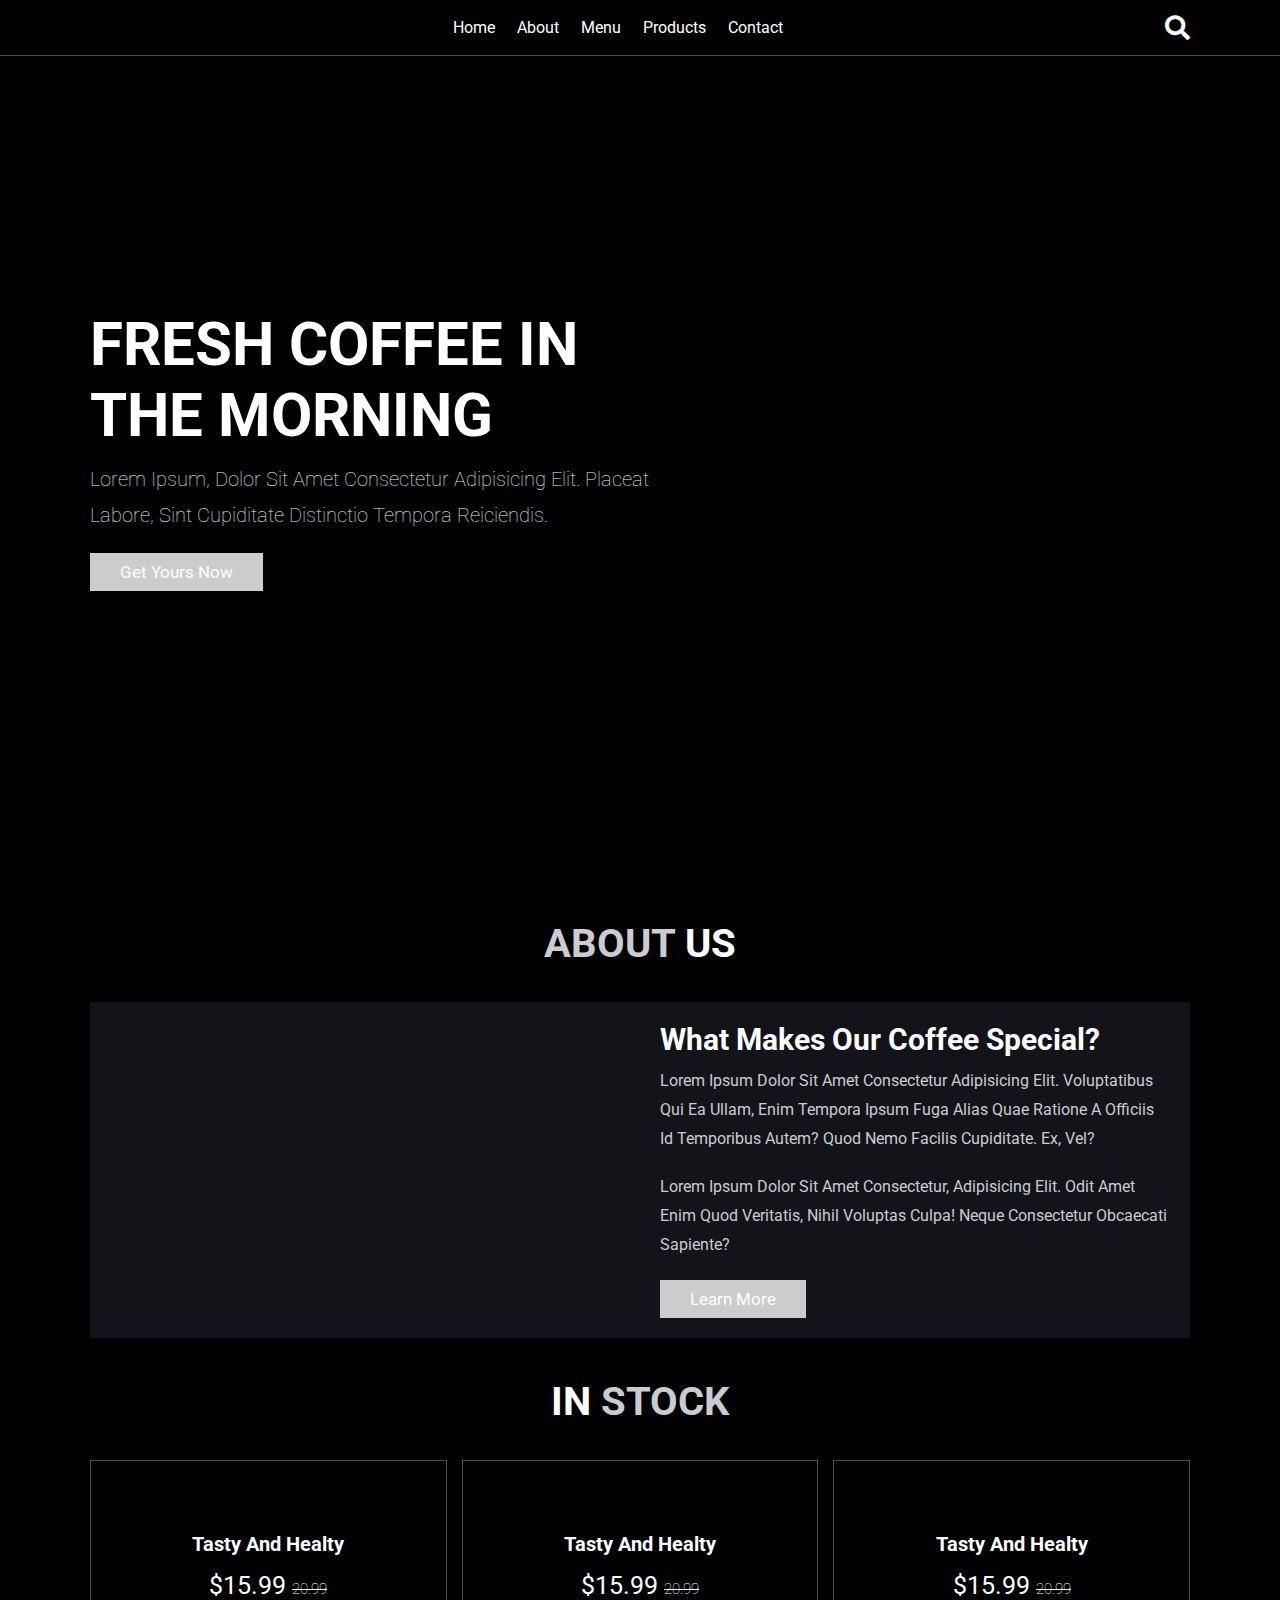
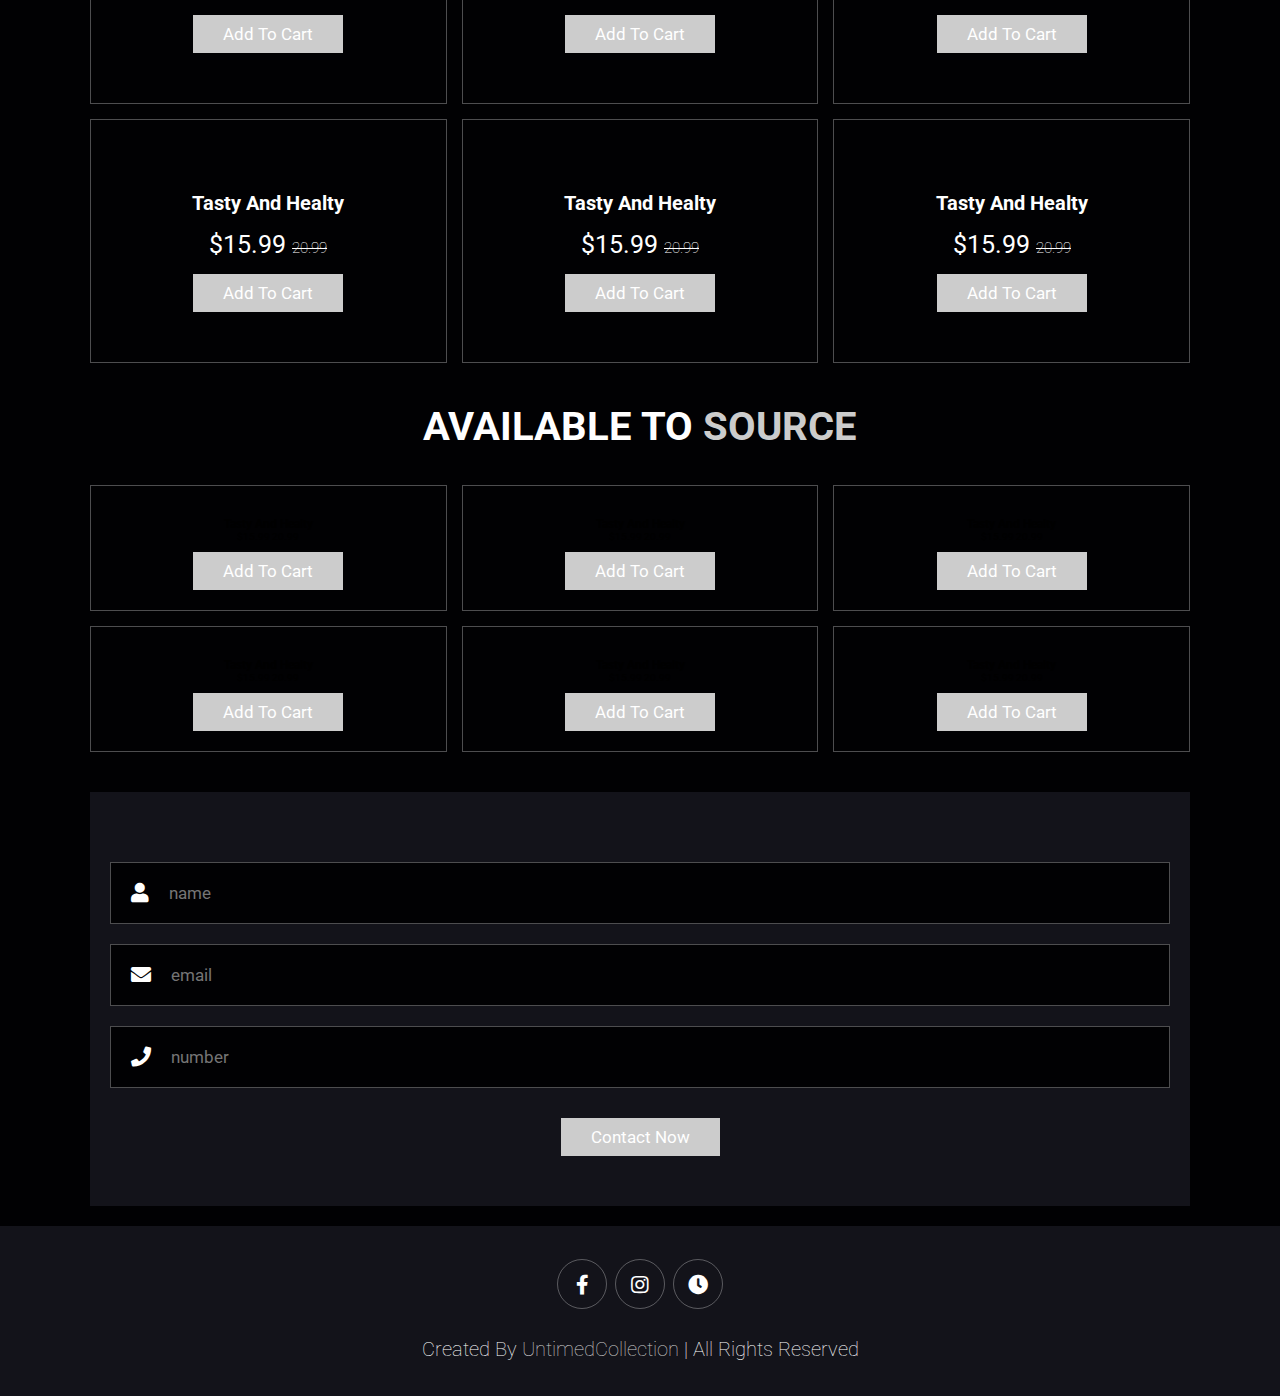
==== index.html @ 10bdd529 "Add files via upload" ====
<!DOCTYPE html>
<html lang="en">
<head>
    <meta charset="UTF-8">
    <meta http-equiv="X-UA-Compatible" content="IE=edge">
    <meta name="viewport" content="width=device-width, initial-scale=1.0">
    <title>complete responsive coffee shop website design</title>

    <!-- font awesome cdn link  -->
    <link rel="stylesheet" href="https://cdnjs.cloudflare.com/ajax/libs/font-awesome/5.15.4/css/all.min.css">

    <!-- custom css file link  -->
    <link rel="stylesheet" href="style.css">

</head>
<body>
    
<!-- header section starts  -->

<header class="header">

    <a href="#" class="logo">
        <img src="images/logo.png" alt="">
    </a>

    <nav class="navbar">
        <a href="#home">home</a>
        <a href="#about">about</a>
        <a href="#menu">menu</a>
        <a href="#products">products</a>
        <a href="#contact">contact</a>
    </nav>

    <div class="icons">
        <div class="fas fa-bars" id="menu-btn"></div>
        <div class="fas fa-search" id="search-btn"></div>
    </div>

    <div class="search-form">
        <input type="search" id="search-box" placeholder="search here...">
        <label for="search-box" class="fas fa-search"></label>
    </div>


</header>

<!-- header section ends -->

<!-- home section starts  -->

<section class="home" id="home">

    <div class="content">
        <h3>fresh coffee in the morning</h3>
        <p>Lorem ipsum, dolor sit amet consectetur adipisicing elit. Placeat labore, sint cupiditate distinctio tempora reiciendis.</p>
        <a href="#" class="btn">get yours now</a>
    </div>

</section>

<!-- home section ends -->

<!-- about section starts  -->

<section class="about" id="about">

    <h1 class="heading"> <span>about</span> us </h1>

    <div class="row">

        <div class="image">
            <img src="images/about-img.jpeg" alt="">
        </div>

        <div class="content">
            <h3>what makes our coffee special?</h3>
            <p>Lorem ipsum dolor sit amet consectetur adipisicing elit. Voluptatibus qui ea ullam, enim tempora ipsum fuga alias quae ratione a officiis id temporibus autem? Quod nemo facilis cupiditate. Ex, vel?</p>
            <p>Lorem ipsum dolor sit amet consectetur, adipisicing elit. Odit amet enim quod veritatis, nihil voluptas culpa! Neque consectetur obcaecati sapiente?</p>
            <a href="#" class="btn">learn more</a>
        </div>

    </div>

</section>

<!-- about section ends -->

<!-- menu section starts  -->

<section class="menu" id="menu">

    <h1 class="heading"> In <span>stock</span> </h1>

    <div class="box-container">

        <div class="box">
            <img src="images/menu-1.png" alt="">
            <h3>tasty and healty</h3>
            <div class="price">$15.99 <span>20.99</span></div>
            <a href="#" class="btn">add to cart</a>
        </div>

        <div class="box">
            <img src="images/menu-2.png" alt="">
            <h3>tasty and healty</h3>
            <div class="price">$15.99 <span>20.99</span></div>
            <a href="#" class="btn">add to cart</a>
        </div>

        <div class="box">
            <img src="images/menu-3.png" alt="">
            <h3>tasty and healty</h3>
            <div class="price">$15.99 <span>20.99</span></div>
            <a href="#" class="btn">add to cart</a>
        </div>

        <div class="box">
            <img src="images/menu-4.png" alt="">
            <h3>tasty and healty</h3>
            <div class="price">$15.99 <span>20.99</span></div>
            <a href="#" class="btn">add to cart</a>
        </div>

        <div class="box">
            <img src="images/menu-5.png" alt="">
            <h3>tasty and healty</h3>
            <div class="price">$15.99 <span>20.99</span></div>
            <a href="#" class="btn">add to cart</a>
        </div>

        <div class="box">
            <img src="images/menu-6.png" alt="">
            <h3>tasty and healty</h3>
            <div class="price">$15.99 <span>20.99</span></div>
            <a href="#" class="btn">add to cart</a>
        </div>

    </div>

</section>

<!-- menu section ends -->

<section class="products" id="products">

    <h1 class="heading"> Available to <span>source</span> </h1>

    
    <div class="box-container">

        <div class="box">
            <img src="images/menu-1.png" alt="">
            <h3>tasty and healty</h3>
            <div class="price">$15.99 <span>20.99</span></div>
            <a href="#" class="btn">add to cart</a>
        </div>

        <div class="box">
            <img src="images/menu-2.png" alt="">
            <h3>tasty and healty</h3>
            <div class="price">$15.99 <span>20.99</span></div>
            <a href="#" class="btn">add to cart</a>
        </div>

        <div class="box">
            <img src="images/menu-3.png" alt="">
            <h3>tasty and healty</h3>
            <div class="price">$15.99 <span>20.99</span></div>
            <a href="#" class="btn">add to cart</a>
        </div>

        <div class="box">
            <img src="images/menu-4.png" alt="">
            <h3>tasty and healty</h3>
            <div class="price">$15.99 <span>20.99</span></div>
            <a href="#" class="btn">add to cart</a>
        </div>

        <div class="box">
            <img src="images/menu-5.png" alt="">
            <h3>tasty and healty</h3>
            <div class="price">$15.99 <span>20.99</span></div>
            <a href="#" class="btn">add to cart</a>
        </div>

        <div class="box">
            <img src="images/menu-6.png" alt="">
            <h3>tasty and healty</h3>
            <div class="price">$15.99 <span>20.99</span></div>
            <a href="#" class="btn">add to cart</a>
        </div>

    </div>

</section>

<!-- review section starts  -->


<!-- contact section starts  -->

<section class="contact" id="contact">

    <div class="row">


        <form action="">
            <h3></h3>
            <div class="inputBox">
                <span class="fas fa-user"></span>
                <input type="text" placeholder="name">
            </div>
            <div class="inputBox">
                <span class="fas fa-envelope"></span>
                <input type="email" placeholder="email">
            </div>
            <div class="inputBox">
                <span class="fas fa-phone"></span>
                <input type="number" placeholder="number">
            </div>
            <input type="submit" value="contact now" class="btn">
        </form>

    </div>

</section>

<!-- contact section ends -->


<!-- footer section starts  -->

<section class="footer">

    <div class="share">

        <a title="Facebook"href="https://www.facebook.com/untimed.collection" target="_blank" class="fab fa-facebook-f"></a>
        <a title="Instagram"href="https://www.instagram.com/untimed.collection/?hl=en"target="_blank" class="fab fa-instagram"></a>
        <a title="Chrono24"href="https://www.chrono24.ca/search/index.htm?customerId=29288&dosearch=true#gref" target="_blank" class="fas fa-clock"></a>

        

    </div>

    <div class="credit">created by <span>UntimedCollection</span> | all rights reserved</div>

</section>

<!-- footer section ends -->


<!-- custom js file link  -->
<script src="js/script.js"></script>

</body>
</html>
---- style.css ----
@import url('https://fonts.googleapis.com/css2?family=Roboto:wght@100;300;400;500;700&display=swap');

:root{
    --main-color:#ccc;
    --black:#13131a;
    --bg:#010103;
    --border:.1rem solid rgba(255,255,255,.3);
}

*{
    font-family: 'Roboto', sans-serif;
    margin:0; padding:0;
    box-sizing: border-box;
    outline: none; border:none;
    text-decoration: none;
    text-transform: capitalize;
    transition: .2s linear;
}

html{
    font-size: 62.5%;
    overflow-x: hidden;
    scroll-padding-top: 9rem;
    scroll-behavior: smooth;
}

html::-webkit-scrollbar{
    width: .8rem;
}

html::-webkit-scrollbar-track{
    background: transparent;
}

html::-webkit-scrollbar-thumb{
    background: #fff;
    border-radius: 5rem;
}

body{
    background: var(--bg);
}

section{
    padding:2rem 7%;
}

.heading{
    text-align: center;
    color:#fff;
    text-transform: uppercase;
    padding-bottom: 3.5rem;
    font-size: 4rem;
}

.heading span{
    color:var(--main-color);
    text-transform: uppercase;
}

.btn{
    margin-top: 1rem;
    display: inline-block;
    padding:.9rem 3rem;
    font-size: 1.7rem;
    color:#fff;
    background: var(--main-color);
    cursor: pointer;
}

.btn:hover{
    letter-spacing: .2rem;
}

.header{
    background: var(--bg);
    display: flex;
    align-items: center;
    justify-content: space-between;
    padding:1.5rem 7%;
    border-bottom: var(--border);
    position: fixed;
    top:0; left: 0; right: 0;
    z-index: 1000;
}

.header .logo img{
    height: 6rem;
}

.header .navbar a{
    margin:0 1rem;
    font-size: 1.6rem;
    color:#fff;
}

.header .navbar a:hover{
    color:var(--main-color);
    border-bottom: .1rem solid var(--main-color);
    padding-bottom: .5rem;
}

.header .icons div{
    color:#fff;
    cursor: pointer;
    font-size: 2.5rem;
    margin-left: 2rem;
}

.header .icons div:hover{
    color:var(--main-color);
}

#menu-btn{
    display: none;
}

.header .search-form{
    position: absolute;
    top:115%; right: 7%;
    background: #fff;
    width: 50rem;
    height: 5rem;
    display: flex;
    align-items: center;
    transform: scaleY(0);
    transform-origin: top;
}

.header .search-form.active{
    transform: scaleY(1);
}

.header .search-form input{
    height: 100%;
    width: 100%;
    font-size: 1.6rem;
    color:var(--black);
    padding:1rem;
    text-transform: none;
}

.header .search-form label{
    cursor: pointer;
    font-size: 2.2rem;
    margin-right: 1.5rem;
    color:var(--black);
}

.header .search-form label:hover{
    color:var(--main-color);
}

.header .cart-items-container{
    position: absolute;
    top:100%; right: -100%;
    height: calc(100vh - 9.5rem);
    width: 35rem;
    background: #fff;
    padding:0 1.5rem;
}

.header .cart-items-container.active{
    right: 0;
}

.header .cart-items-container .cart-item{
    position: relative;
    margin:2rem 0;
    display: flex;
    align-items: center;
    gap:1.5rem;
}

.header .cart-items-container .cart-item .fa-times{
    position: absolute;
    top:1rem; right: 1rem;
    font-size: 2rem;
    cursor: pointer;
    color: var(--black);
}

.header .cart-items-container .cart-item .fa-times:hover{
    color:var(--main-color);
}

.header .cart-items-container .cart-item img{
    height: 7rem;
}

.header .cart-items-container .cart-item .content h3{
    font-size: 2rem;
    color:var(--black);
    padding-bottom: .5rem;
}

.header .cart-items-container .cart-item .content .price{
    font-size: 1.5rem;
    color:var(--main-color);
}

.header .cart-items-container .btn{
    width: 100%;
    text-align: center;
}

.home{
    min-height: 100vh;
    display: flex;
    align-items: center;
    background:url(../images/home-img.jpeg) no-repeat;
    background-size: cover;
    background-position: center;
}

.home .content{
    max-width: 60rem;
}

.home .content h3{
    font-size: 6rem;
    text-transform: uppercase;
    color:#fff;
}

.home .content p{
    font-size: 2rem;
    font-weight: lighter;
    line-height: 1.8;
    padding:1rem 0;
    color:#eee;
}

.about .row{
    display: flex;
    align-items: center;
    background:var(--black);
    flex-wrap: wrap;
}

.about .row .image{
    flex:1 1 45rem;
}

.about .row .image img{
    width: 100%;
}
.about .row .content{
    flex:1 1 45rem;
    padding:2rem;
}

.about .row .content h3{
    font-size: 3rem;
    color:#fff;
}

.about .row .content p{
    font-size: 1.6rem;
    color:#ccc;
    padding:1rem 0;
    line-height: 1.8;
}

.menu .box-container{
    display: grid;
    grid-template-columns: repeat(auto-fit, minmax(30rem, 1fr));
    gap:1.5rem;
}

.menu .box-container .box{
    padding:5rem;
    text-align: center;
    border:var(--border);    
}

.menu .box-container .box img{
    height: 10rem;
}

.menu .box-container .box h3{
    color: #fff;
    font-size: 2rem;
    padding:1rem 0;
}

.menu .box-container .box .price{
    color: #fff;
    font-size: 2.5rem;
    padding:.5rem 0;
}

.menu .box-container .box .price span{
    font-size: 1.5rem;
    text-decoration: line-through;
    font-weight: lighter;
}

.menu .box-container .box:hover{
    background:#fff;
}

.menu .box-container .box:hover > *{
    color:var(--black);
}

.products .box-container{
    display: grid;
    grid-template-columns: repeat(auto-fit, minmax(30rem, 1fr));
    gap:1.5rem;
}

.products .box-container .box{
    text-align: center;
    border:var(--border);
    padding: 2rem;
}

.products .box-container .box .icons a{
    height: 5rem;
    width: 5rem;
    line-height: 5rem;
    font-size: 2rem;
    border:var(--border);
    color:#fff;
    margin:.3rem;
}

.products .box-container .box .icons a:hover{
    background:var(--main-color);
}

.products .box-container .box .image{
    padding: 2.5rem 0;
}

.products .box-container .box .image img{
    height: 25rem;
}

.products .box-container .box .content h3{
    color:#fff;
    font-size: 2.5rem;
}

.products .box-container .box .content .stars{
    padding: 1.5rem;
}

.products .box-container .box .content .stars i{
    font-size: 1.7rem;
    color: var(--main-color);
}

.products .box-container .box .content .price{
    color:#fff;
    font-size: 2.5rem;
}

.products .box-container .box .content .price span{
    text-decoration: line-through;
    font-weight: lighter;
    font-size: 1.5rem;
}

.review .box-container{
    display: grid;
    grid-template-columns: repeat(auto-fit, minmax(30rem, 1fr));
    gap:1.5rem;
}

.review .box-container .box{
    border:var(--border);
    text-align: center;
    padding:3rem 2rem;
}

.review .box-container .box p{
    font-size: 1.5rem;
    line-height: 1.8;
    color:#ccc;
    padding:2rem 0;
}

.review .box-container .box .user{
    height: 7rem;
    width: 7rem;
    border-radius: 50%;
    object-fit: cover;
}

.review .box-container .box h3{
    padding:1rem 0;
    font-size: 2rem;
    color:#fff;
}

.review .box-container .box .stars i{
    font-size: 1.5rem;
    color:var(--main-color);
}

.contact .row{
    display: flex;
    background:var(--black);
    flex-wrap: wrap;
    gap:1rem;
}

.contact .row .map{
    flex:1 1 45rem;
    width: 100%;
    object-fit: cover;
}

.contact .row form{
    flex:1 1 45rem;
    padding:5rem 2rem;
    text-align: center;
}

.contact .row form h3{
    text-transform: uppercase;
    font-size: 3.5rem;
    color:#fff;
}

.contact .row form .inputBox{
    display: flex;
    align-items: center;
    margin-top: 2rem;
    margin-bottom: 2rem;
    background:var(--bg);
    border:var(--border);
}

.contact .row form .inputBox span{
    color:#fff;
    font-size: 2rem;
    padding-left: 2rem;
}

.contact .row form .inputBox input{
    width: 100%;
    padding:2rem;
    font-size: 1.7rem;
    color:#fff;
    text-transform: none;
    background:none;
}

.blogs .box-container{
    display: grid;
    grid-template-columns: repeat(auto-fit, minmax(30rem, 1fr));
    gap:1.5rem;
}

.blogs .box-container .box{
    border:var(--border);    
}

.blogs .box-container .box .image{
    height: 25rem;
    overflow:hidden;
    width: 100%;
}

.blogs .box-container .box .image img{
    height: 100%;
    object-fit: cover;
    width: 100%;
}

.blogs .box-container .box:hover .image img{
    transform: scale(1.2);
}

.blogs .box-container .box .content{
    padding:2rem;
}

.blogs .box-container .box .content .title{
    font-size: 2.5rem;
    line-height: 1.5;
    color:#fff;
}

.blogs .box-container .box .content .title:hover{
    color:var(--main-color);
}

.blogs .box-container .box .content span{
    color:var(--main-color);
    display: block;
    padding-top: 1rem;
    font-size: 2rem;
}

.blogs .box-container .box .content p{
    font-size: 1.6rem;
    line-height: 1.8;
    color:#ccc;
    padding:1rem 0;
}

.footer{
    background:var(--black);
    text-align: center;
}

.footer .share{
    padding:1rem 0;
}

.footer .share a{
    height: 5rem;
    width: 5rem;
    line-height: 5rem;
    font-size: 2rem;
    color:#fff;
    border:var(--border);
    margin:.3rem;
    border-radius: 50%;
}

.footer .share a:hover{
    background-color:#ccc;
}

.footer .links{
    display: flex;
    justify-content: center;
    flex-wrap: wrap;
    padding:2rem 0;
    gap:1rem;
}

.footer .links a{
    padding:.7rem 2rem;
    color:#fff;
    border:var(--border);
    font-size: 2rem;
}

.footer .links a:hover{
    background:var(--main-color);
}

.footer .credit{
    font-size: 2rem;
    color:#fff;
    font-weight: lighter;
    padding:1.5rem;
}

.footer .credit span{
    color:#ccc;
}













/* media queries  */
@media (max-width:991px){

    html{
        font-size: 55%;
    }

    .header{
        padding:1.5rem 2rem;
    }

    section{
        padding:2rem;
    }

}

@media (max-width:768px){

    #menu-btn{
        display: inline-block;
    }

    .header .navbar{
        position: absolute;
        top:100%; right: -100%;
        background: #fff;
        width: 30rem;
        height: calc(100vh - 9.5rem);
    }

    .header .navbar.active{
        right:0;
    }

    .header .navbar a{
        color:var(--black);
        display: block;
        margin:1.5rem;
        padding:.5rem;
        font-size: 2rem;
    }

    .header .search-form{
        width: 90%;
        right: 2rem;
    }

    .home{
        background-position: left;
        justify-content: center;
        text-align: center;
    }

    .home .content h3{
        font-size: 4.5rem;
    }

    .home .content p{
        font-size: 1.5rem;
    }

}

@media (max-width:450px){

    html{
        font-size: 50%;
    }

}
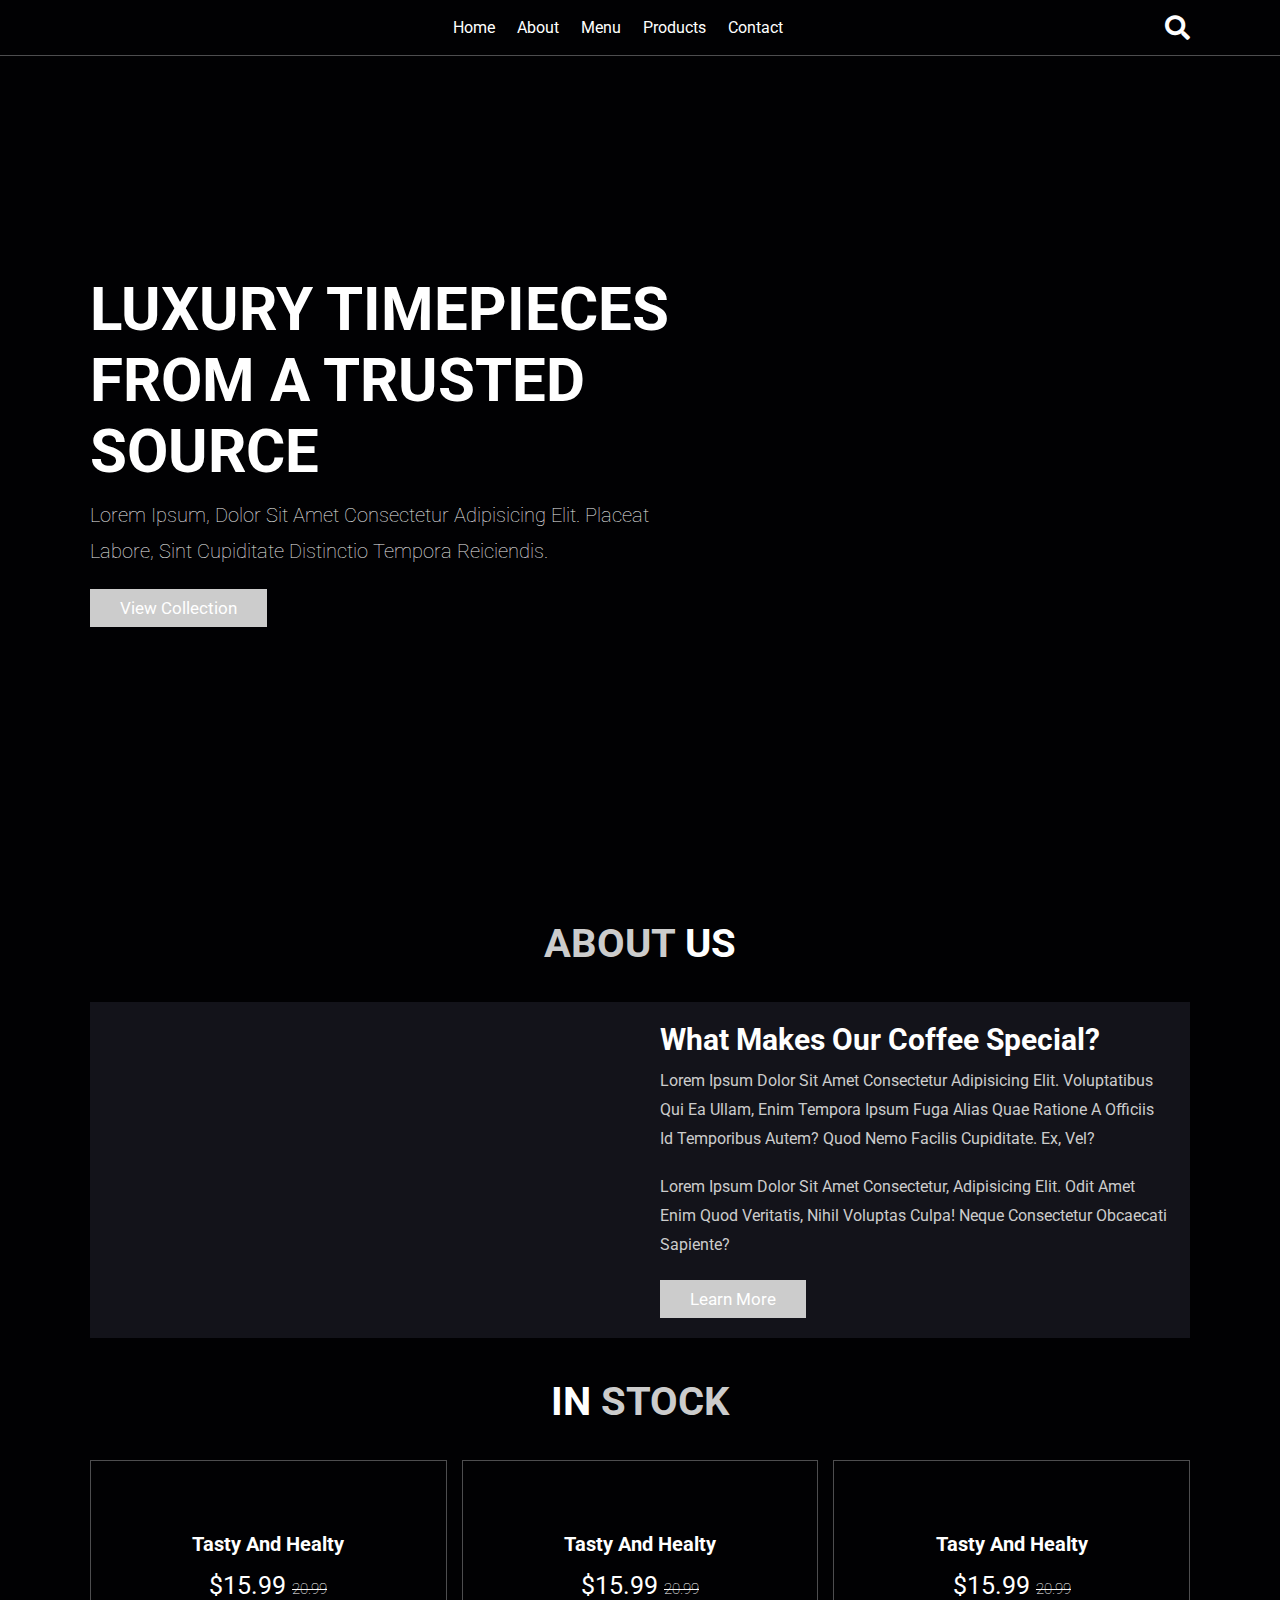
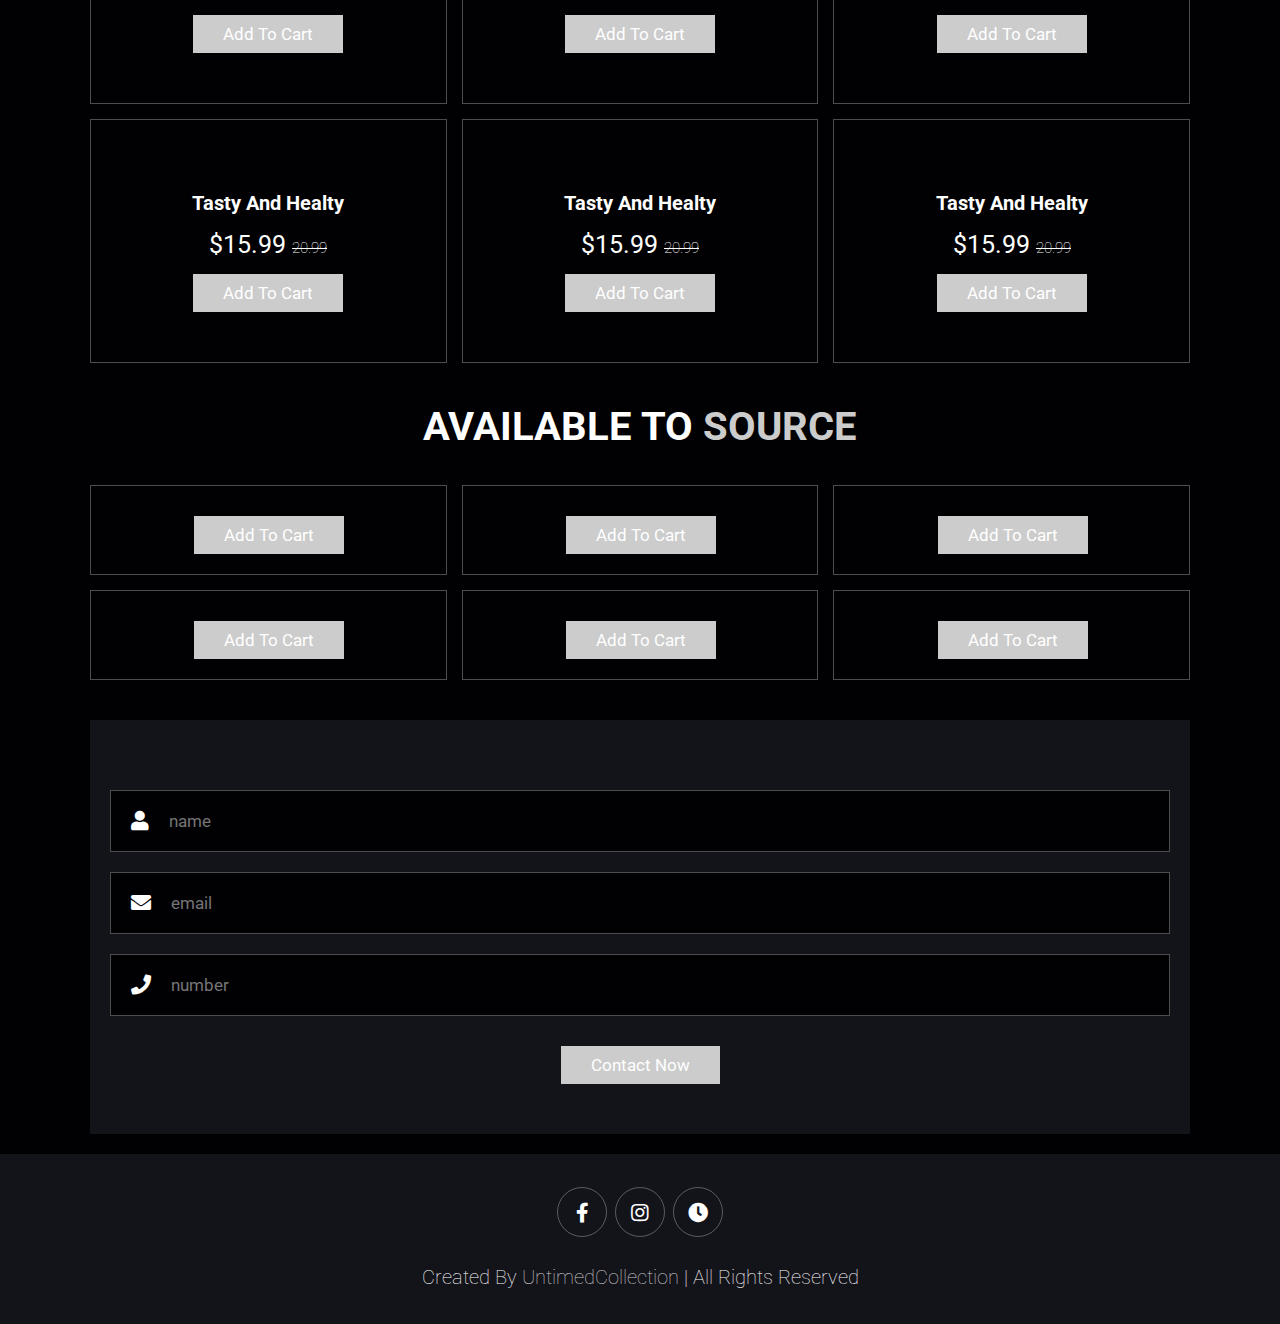
==== commit 5eca7267: "Add files via upload" ====
--- a/index.html
+++ b/index.html
@@ -20,7 +20,7 @@
 <header class="header">
 
     <a href="#" class="logo">
-        <img src="images/logo.png" alt="">
+        <img src="images/toobig5.png" alt="">
     </a>
 
     <nav class="navbar">
@@ -51,9 +51,9 @@
 <section class="home" id="home">
 
     <div class="content">
-        <h3>fresh coffee in the morning</h3>
+        <h3>Luxury timepieces from a trusted source</h3>
         <p>Lorem ipsum, dolor sit amet consectetur adipisicing elit. Placeat labore, sint cupiditate distinctio tempora reiciendis.</p>
-        <a href="#" class="btn">get yours now</a>
+        <a href="#menu" class="btn">View Collection</a>
     </div>
 
 </section>
@@ -150,43 +150,31 @@
 
         <div class="box">
             <img src="images/menu-1.png" alt="">
-            <h3>tasty and healty</h3>
-            <div class="price">$15.99 <span>20.99</span></div>
             <a href="#" class="btn">add to cart</a>
         </div>
 
         <div class="box">
             <img src="images/menu-2.png" alt="">
-            <h3>tasty and healty</h3>
-            <div class="price">$15.99 <span>20.99</span></div>
             <a href="#" class="btn">add to cart</a>
         </div>
 
         <div class="box">
             <img src="images/menu-3.png" alt="">
-            <h3>tasty and healty</h3>
-            <div class="price">$15.99 <span>20.99</span></div>
             <a href="#" class="btn">add to cart</a>
         </div>
 
         <div class="box">
             <img src="images/menu-4.png" alt="">
-            <h3>tasty and healty</h3>
-            <div class="price">$15.99 <span>20.99</span></div>
             <a href="#" class="btn">add to cart</a>
         </div>
 
         <div class="box">
             <img src="images/menu-5.png" alt="">
-            <h3>tasty and healty</h3>
-            <div class="price">$15.99 <span>20.99</span></div>
             <a href="#" class="btn">add to cart</a>
         </div>
 
         <div class="box">
             <img src="images/menu-6.png" alt="">
-            <h3>tasty and healty</h3>
-            <div class="price">$15.99 <span>20.99</span></div>
             <a href="#" class="btn">add to cart</a>
         </div>
 
--- a/style.css
+++ b/style.css
@@ -85,7 +85,7 @@
 }
 
 .header .logo img{
-    height: 6rem;
+    height: 7rem;
 }
 
 .header .navbar a{
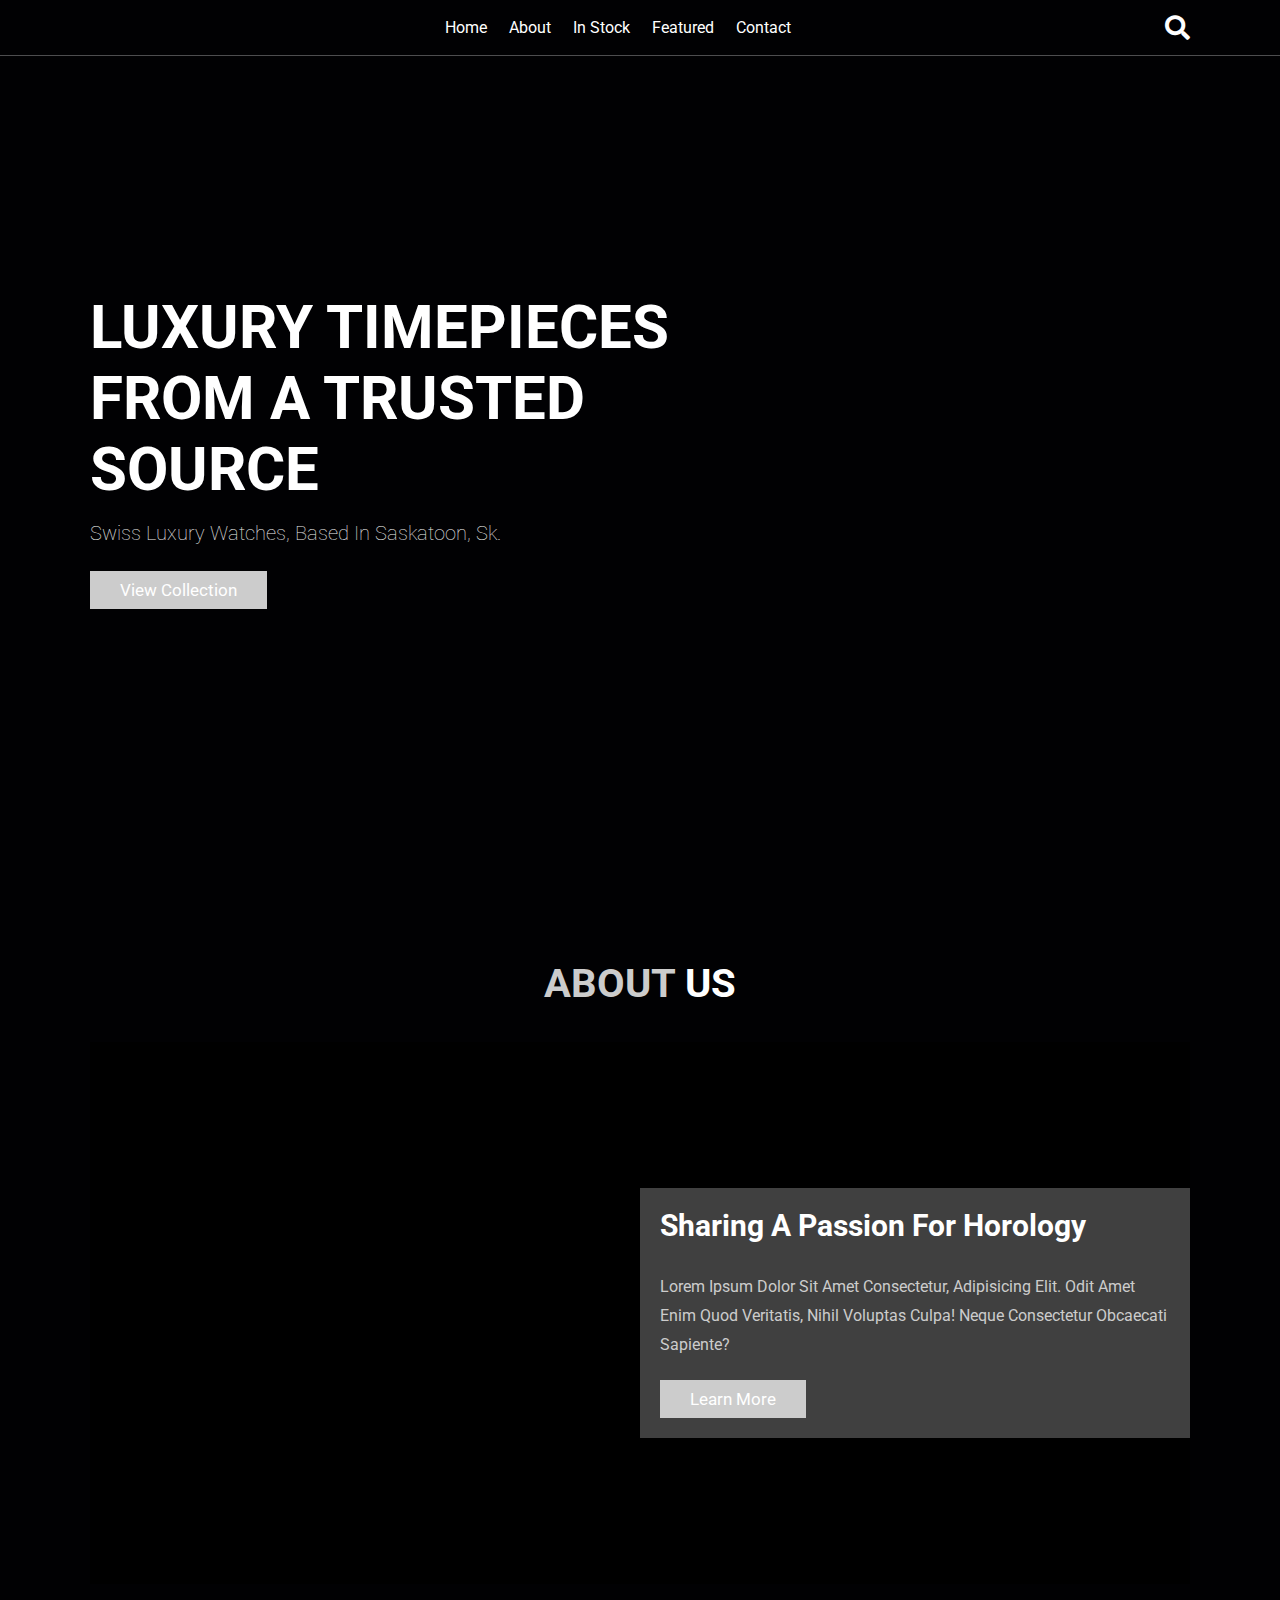
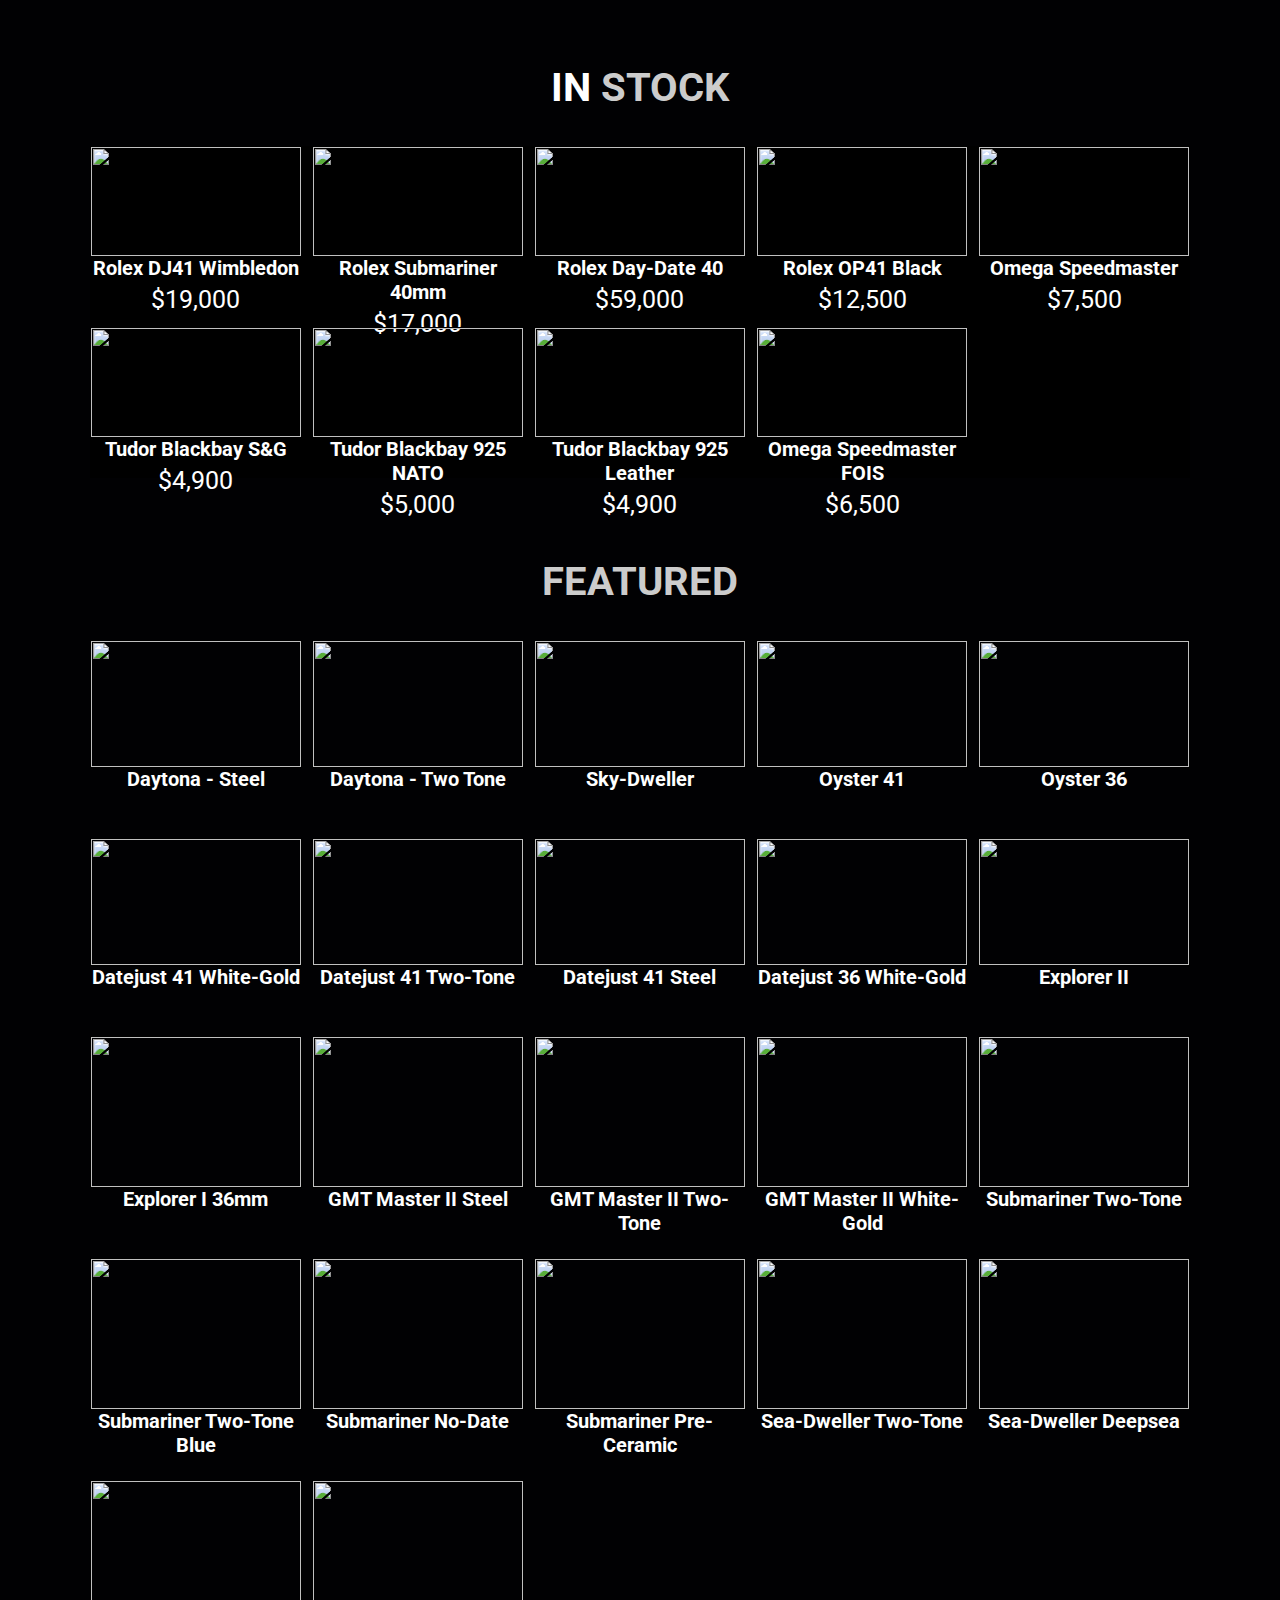
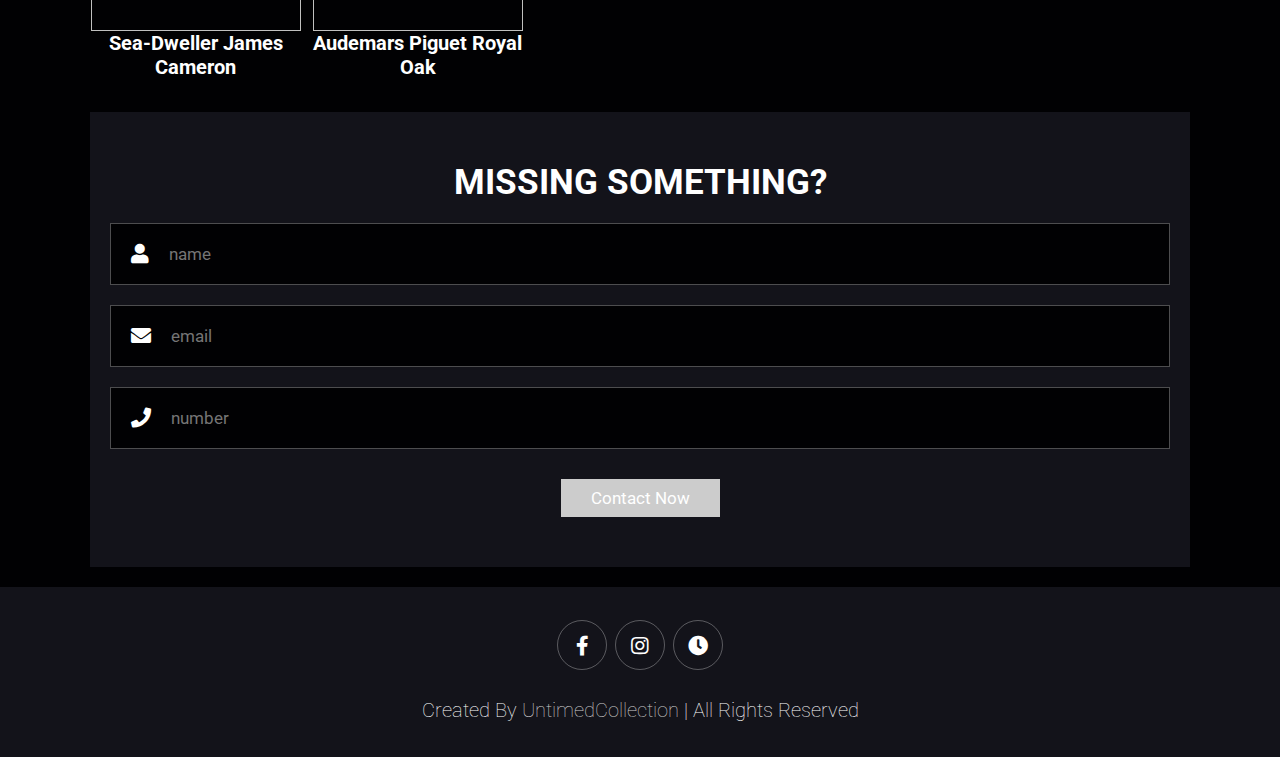
==== commit 0a13a78e: "Add files via upload" ====
--- a/index.html
+++ b/index.html
@@ -4,7 +4,7 @@
     <meta charset="UTF-8">
     <meta http-equiv="X-UA-Compatible" content="IE=edge">
     <meta name="viewport" content="width=device-width, initial-scale=1.0">
-    <title>complete responsive coffee shop website design</title>
+    <title>Website for Untimed Collection</title>
 
     <!-- font awesome cdn link  -->
     <link rel="stylesheet" href="https://cdnjs.cloudflare.com/ajax/libs/font-awesome/5.15.4/css/all.min.css">
@@ -26,8 +26,8 @@
     <nav class="navbar">
         <a href="#home">home</a>
         <a href="#about">about</a>
-        <a href="#menu">menu</a>
-        <a href="#products">products</a>
+        <a href="#menu">in stock</a>
+        <a href="#products">featured</a>
         <a href="#contact">contact</a>
     </nav>
 
@@ -50,9 +50,10 @@
 
 <section class="home" id="home">
 
+
     <div class="content">
         <h3>Luxury timepieces from a trusted source</h3>
-        <p>Lorem ipsum, dolor sit amet consectetur adipisicing elit. Placeat labore, sint cupiditate distinctio tempora reiciendis.</p>
+        <p>Swiss luxury watches, based in saskatoon, sk. </p>
         <a href="#menu" class="btn">View Collection</a>
     </div>
 
@@ -67,14 +68,16 @@
     <h1 class="heading"> <span>about</span> us </h1>
 
     <div class="row">
-
         <div class="image">
-            <img src="images/about-img.jpeg" alt="">
-        </div>
+            <canvas id="hero-lightpass" />
+            
+        </div>
+
+        
 
         <div class="content">
-            <h3>what makes our coffee special?</h3>
-            <p>Lorem ipsum dolor sit amet consectetur adipisicing elit. Voluptatibus qui ea ullam, enim tempora ipsum fuga alias quae ratione a officiis id temporibus autem? Quod nemo facilis cupiditate. Ex, vel?</p>
+            <h3>Sharing a passion for horology</h3>
+            <p> </p>
             <p>Lorem ipsum dolor sit amet consectetur, adipisicing elit. Odit amet enim quod veritatis, nihil voluptas culpa! Neque consectetur obcaecati sapiente?</p>
             <a href="#" class="btn">learn more</a>
         </div>
@@ -94,47 +97,58 @@
     <div class="box-container">
 
         <div class="box">
-            <img src="images/menu-1.png" alt="">
-            <h3>tasty and healty</h3>
-            <div class="price">$15.99 <span>20.99</span></div>
-            <a href="#" class="btn">add to cart</a>
-        </div>
-
-        <div class="box">
-            <img src="images/menu-2.png" alt="">
-            <h3>tasty and healty</h3>
-            <div class="price">$15.99 <span>20.99</span></div>
-            <a href="#" class="btn">add to cart</a>
-        </div>
-
-        <div class="box">
-            <img src="images/menu-3.png" alt="">
-            <h3>tasty and healty</h3>
-            <div class="price">$15.99 <span>20.99</span></div>
-            <a href="#" class="btn">add to cart</a>
-        </div>
-
-        <div class="box">
-            <img src="images/menu-4.png" alt="">
-            <h3>tasty and healty</h3>
-            <div class="price">$15.99 <span>20.99</span></div>
-            <a href="#" class="btn">add to cart</a>
-        </div>
-
-        <div class="box">
-            <img src="images/menu-5.png" alt="">
-            <h3>tasty and healty</h3>
-            <div class="price">$15.99 <span>20.99</span></div>
-            <a href="#" class="btn">add to cart</a>
-        </div>
-
-        <div class="box">
-            <img src="images/menu-6.png" alt="">
-            <h3>tasty and healty</h3>
-            <div class="price">$15.99 <span>20.99</span></div>
-            <a href="#" class="btn">add to cart</a>
-        </div>
-
+            <img src="images/InStockFold/wimbledon41/wimbledon41.webp" alt="">
+            <h3>Rolex DJ41 Wimbledon</h3>
+            <div class="price">$19,000 </div>
+        </div>
+
+        <div class="box">
+            <img src="images/AvToSource/subnodate.jpeg" alt="">
+            <h3>Rolex Submariner 40mm</h3>
+            <div class="price">$17,000 </div>
+        </div>
+
+        <div class="box">
+            <img src="images/InStockFold/daydate40/dd40Top.jpeg" alt="">
+            <h3>Rolex Day-Date 40</h3>
+            <div class="price">$59,000</div>
+        </div>
+
+        <div class="box">
+            <img src="images/InStockFold/OP41top.webp" alt="">
+            <h3>Rolex OP41 Black</h3>
+            <div class="price">$12,500 </div>
+            
+        </div>
+
+        <div class="box">
+            <img src="images/InStockFold/speedy 310/omegaside.jpeg" alt="">
+            <h3>Omega Speedmaster</h3>
+            <div class="price">$7,500 </div>
+        </div>
+
+        <div class="box">
+            <img src="images/InStockFold/Tudor BB TT/TudorTopTT.jpeg" alt="">
+            <h3>Tudor Blackbay S&G</h3>
+            <div class="price">$4,900 </div>
+        </div>
+        <div class="box">
+            <img src="images/InStockFold/tudor925 Nato/tudorFromChrono.webp" alt="">
+            <h3>Tudor Blackbay 925 NATO</h3>
+            <div class="price">$5,000 </div>
+        </div>
+
+        <div class="box">
+            <img src="images/InStockFold/Tudor 925 Leather/topside925.jpeg" alt="">
+            <h3>Tudor Blackbay 925 Leather</h3>
+            <div class="price">$4,900 </div>
+        </div>
+
+        <div class="box">
+            <img src="images/InStockFold/Omega FOIS/FOISClean.jpeg" alt="">
+            <h3>Omega Speedmaster FOIS</h3>
+            <div class="price">$6,500 </div>
+        </div>
     </div>
 
 </section>
@@ -143,46 +157,130 @@
 
 <section class="products" id="products">
 
-    <h1 class="heading"> Available to <span>source</span> </h1>
+    <h1 class="heading"> <span>featured</span> </h1>
 
     
     <div class="box-container">
 
         <div class="box">
-            <img src="images/menu-1.png" alt="">
-            <a href="#" class="btn">add to cart</a>
-        </div>
-
-        <div class="box">
-            <img src="images/menu-2.png" alt="">
-            <a href="#" class="btn">add to cart</a>
-        </div>
-
-        <div class="box">
-            <img src="images/menu-3.png" alt="">
-            <a href="#" class="btn">add to cart</a>
-        </div>
-
-        <div class="box">
-            <img src="images/menu-4.png" alt="">
-            <a href="#" class="btn">add to cart</a>
-        </div>
-
-        <div class="box">
-            <img src="images/menu-5.png" alt="">
-            <a href="#" class="btn">add to cart</a>
-        </div>
-
-        <div class="box">
-            <img src="images/menu-6.png" alt="">
-            <a href="#" class="btn">add to cart</a>
-        </div>
-
-    </div>
-
-</section>
-
-<!-- review section starts  -->
+            <img src="images/AvToSource/daytonaPanda.jpeg" alt="">
+            <h3>Daytona - Steel</h3>
+        </div>
+
+        <div class="box">
+            <img src="images/AvToSource/daytonatwotone.jpeg" alt="">
+            <h3>Daytona - Two Tone</h3>
+
+        </div>
+
+        <div class="box">
+            <img src="images/AvToSource/skychamp2.jpeg" alt="">
+            <h3>Sky-Dweller</h3>
+
+        </div>
+
+        <div class="box">
+            <img src="images/AvToSource/op41silver.jpeg" alt="">
+            <h3>Oyster 41</h3>
+
+        </div>
+
+        <div class="box">
+            <img src="images/AvToSource/OP36tiffany.jpeg" alt="">
+            <h3>Oyster 36</h3>
+
+        </div>
+
+        <div class="box">
+            <img src="images/AvToSource/Datejust41.jpeg" alt="">
+            <h3>Datejust 41 White-Gold</h3>
+        </div>
+
+        <div class="box">
+            <img src="images/AvToSource/Datejust2tone.jpeg" alt="">
+            <h3>Datejust 41 Two-Tone</h3>
+        </div>
+
+        <div class="box">
+            <img src="images/AvToSource/datejust41steel.jpeg" alt="">
+            <h3>Datejust 41 Steel</h3>
+        </div>
+
+        <div class="box">
+            <img src="images/AvToSource/datejust36.jpeg" alt="">
+            <h3>Datejust 36 White-Gold</h3>
+        </div>
+
+        <div class="box">
+            <img src="images/AvToSource/explorer2.jpeg" alt="">
+            <h3>Explorer II</h3>
+        </div>
+
+        <div class="box">
+            <img src="images/AvToSource/explorer1.jpeg" alt="">
+            <h3>Explorer I 36mm</h3>
+        </div>
+
+        <div class="box">
+            <img src="images/AvToSource/batgirl.jpeg" alt="">
+            <h3>GMT Master II Steel</h3>
+        </div>
+
+        <div class="box">
+            <img src="images/AvToSource/gmtRootbeer.jpeg" alt="">
+            <h3>GMT Master II Two-Tone</h3>
+        </div>
+
+        <div class="box">
+            <img src="images/AvToSource/whitegoldgmt.jpeg" alt="">
+            <h3>GMT Master II White-gold</h3>
+
+        </div>
+
+        <div class="box">
+            <img src="images/AvToSource/subblackgold.jpeg" alt="">
+            <h3>Submariner Two-Tone</h3>
+
+        </div>
+
+        <div class="box">
+            <img src="images/AvToSource/Submariner twotone.jpeg" alt="">
+            <h3>Submariner Two-Tone Blue</h3>
+        </div>
+
+        <div class="box">
+            <img src="images/AvToSource/subnodate.jpeg" alt="">
+            <h3>Submariner No-Date</h3>
+        </div>
+
+        <div class="box">
+            <img src="images/AvToSource/subserti.jpeg" alt="">
+            <h3>Submariner Pre-Ceramic</h3>
+        </div>
+
+        <div class="box">
+            <img src="images/AvToSource/seadwellertwotone.jpeg" alt="">
+            <h3>Sea-Dweller Two-Tone</h3>
+        </div>
+
+        <div class="box">
+            <img src="images/AvToSource/seadwellerreg.jpeg" alt="">
+            <h3>Sea-Dweller Deepsea</h3>
+        </div>
+
+        <div class="box">
+            <img src="images/AvToSource/jamescameron.jpeg" alt="">
+            <h3>Sea-Dweller James Cameron</h3>
+        </div>
+
+        <div class="box">
+            <img src="images/AvToSource/aptopBetter.jpeg" alt="">
+            <h3>Audemars Piguet Royal Oak</h3>
+        </div>
+
+    </div>
+
+</section>
 
 
 <!-- contact section starts  -->
@@ -193,7 +291,8 @@
 
 
         <form action="">
-            <h3></h3>
+
+            <h3>Missing something?</h3>
             <div class="inputBox">
                 <span class="fas fa-user"></span>
                 <input type="text" placeholder="name">
@@ -238,7 +337,7 @@
 
 
 <!-- custom js file link  -->
-<script src="js/script.js"></script>
+<script src="script.js"></script>
 
 </body>
 </html>--- a/style.css
+++ b/style.css
@@ -16,6 +16,15 @@
     text-transform: capitalize;
     transition: .2s linear;
 }
+canvas {
+    position:static;
+    padding-top: 85px;
+    padding-left: 70px;
+    top: 50%;
+    transform: translate(30%, -20%);
+    max-width: 90vw;
+    max-height: 60vh;
+  }
 
 html{
     font-size: 62.5%;
@@ -46,6 +55,8 @@
 }
 
 .heading{
+    padding-top: 40px;
+
     text-align: center;
     color:#fff;
     text-transform: uppercase;
@@ -151,64 +162,11 @@
     color:var(--main-color);
 }
 
-.header .cart-items-container{
-    position: absolute;
-    top:100%; right: -100%;
-    height: calc(100vh - 9.5rem);
-    width: 35rem;
-    background: #fff;
-    padding:0 1.5rem;
-}
-
-.header .cart-items-container.active{
-    right: 0;
-}
-
-.header .cart-items-container .cart-item{
-    position: relative;
-    margin:2rem 0;
-    display: flex;
-    align-items: center;
-    gap:1.5rem;
-}
-
-.header .cart-items-container .cart-item .fa-times{
-    position: absolute;
-    top:1rem; right: 1rem;
-    font-size: 2rem;
-    cursor: pointer;
-    color: var(--black);
-}
-
-.header .cart-items-container .cart-item .fa-times:hover{
-    color:var(--main-color);
-}
-
-.header .cart-items-container .cart-item img{
-    height: 7rem;
-}
-
-.header .cart-items-container .cart-item .content h3{
-    font-size: 2rem;
-    color:var(--black);
-    padding-bottom: .5rem;
-}
-
-.header .cart-items-container .cart-item .content .price{
-    font-size: 1.5rem;
-    color:var(--main-color);
-}
-
-.header .cart-items-container .btn{
-    width: 100%;
-    text-align: center;
-}
-
 .home{
     min-height: 100vh;
     display: flex;
     align-items: center;
-    background:url(../images/home-img.jpeg) no-repeat;
+    background:url(../images/backdrop.png) no-repeat;
     background-size: cover;
     background-position: center;
 }
@@ -232,10 +190,10 @@
 }
 
 .about .row{
-    display: flex;
-    align-items: center;
-    background:var(--black);
-    flex-wrap: wrap;
+    display:flex;
+    align-items:center;
+    background:black;
+    flex-wrap:wrap;
 }
 
 .about .row .image{
@@ -243,11 +201,13 @@
 }
 
 .about .row .image img{
-    width: 100%;
+    width: 70%;
+    height:50%;
 }
 .about .row .content{
     flex:1 1 45rem;
     padding:2rem;
+    background-color: #404040;
 }
 
 .about .row .content h3{
@@ -264,24 +224,34 @@
 
 .menu .box-container{
     display: grid;
-    grid-template-columns: repeat(auto-fit, minmax(30rem, 1fr));
-    gap:1.5rem;
+    grid-template-columns: repeat(auto-fit, minmax(20rem, 1fr));
+    column-gap: 10px;
+    row-gap: 70px;
+    padding-bottom: 40px;
+    background-color: black;
 }
 
 .menu .box-container .box{
-    padding:5rem;
+     /*padding:5rem; */ 
     text-align: center;
-    border:var(--border);    
+    border:var(--border);;
+    border-color: black;
+    position:relative;
 }
 
 .menu .box-container .box img{
-    height: 10rem;
+    float: left;
+    width: 100%;
+    height: 100%;
+    object-fit: cover;
+    /*max-width: 100%;
+    max-height: 90%;*/
 }
 
 .menu .box-container .box h3{
     color: #fff;
     font-size: 2rem;
-    padding:1rem 0;
+    padding:0;
 }
 
 .menu .box-container .box .price{
@@ -298,107 +268,78 @@
 
 .menu .box-container .box:hover{
     background:#fff;
+    border-color: #fff;
 }
 
 .menu .box-container .box:hover > *{
     color:var(--black);
 }
 
+
+
+
+
+
 .products .box-container{
     display: grid;
-    grid-template-columns: repeat(auto-fit, minmax(30rem, 1fr));
-    gap:1.5rem;
+    grid-template-columns: repeat(auto-fit, minmax(20rem, 1fr));
+    column-gap: 10px;
+    row-gap: 70px;
+    padding-bottom: 40px;
+    background-color: #010103;
 }
 
 .products .box-container .box{
+        /*padding:5rem; */ 
     text-align: center;
-    border:var(--border);
-    padding: 2rem;
-}
-
-.products .box-container .box .icons a{
-    height: 5rem;
-    width: 5rem;
-    line-height: 5rem;
-    font-size: 2rem;
-    border:var(--border);
-    color:#fff;
-    margin:.3rem;
-}
-
-.products .box-container .box .icons a:hover{
-    background:var(--main-color);
-}
-
-.products .box-container .box .image{
-    padding: 2.5rem 0;
-}
-
-.products .box-container .box .image img{
-    height: 25rem;
+    border:var(--border);;
+    border-color: black;
+    position:relative;
+}
+
+.products .box-container .box img{
+    float: left;
+    width: 100%;
+    height: 100%;
+    object-fit: cover;
 }
 
 .products .box-container .box .content h3{
-    color:#fff;
+    color:#ccc;
     font-size: 2.5rem;
 }
 
-.products .box-container .box .content .stars{
-    padding: 1.5rem;
-}
-
-.products .box-container .box .content .stars i{
-    font-size: 1.7rem;
-    color: var(--main-color);
-}
-
-.products .box-container .box .content .price{
-    color:#fff;
+.products .box-container .box:hover > *{
+    color:var(--black);
+}
+
+.products .box-container .box h3{
+    color: white;
+    font-size: 2rem;
+    padding-bottom:80px; /* increase height of images */
+}
+
+.products .box-container .box .price{
+    color: #fff;
     font-size: 2.5rem;
-}
-
-.products .box-container .box .content .price span{
+    padding:.5rem 0;
+}
+
+.products .box-container .box .price span{
+    font-size: 1.5rem;
     text-decoration: line-through;
     font-weight: lighter;
-    font-size: 1.5rem;
-}
-
-.review .box-container{
-    display: grid;
-    grid-template-columns: repeat(auto-fit, minmax(30rem, 1fr));
-    gap:1.5rem;
-}
-
-.review .box-container .box{
-    border:var(--border);
-    text-align: center;
-    padding:3rem 2rem;
-}
-
-.review .box-container .box p{
-    font-size: 1.5rem;
-    line-height: 1.8;
-    color:#ccc;
-    padding:2rem 0;
-}
-
-.review .box-container .box .user{
-    height: 7rem;
-    width: 7rem;
-    border-radius: 50%;
-    object-fit: cover;
-}
-
-.review .box-container .box h3{
-    padding:1rem 0;
-    font-size: 2rem;
-    color:#fff;
-}
-
-.review .box-container .box .stars i{
-    font-size: 1.5rem;
-    color:var(--main-color);
-}
+}
+
+.products .box-container .box:hover{
+    background:#fff;
+    border-color: #fff;
+}
+
+.menu .box-container .box:hover > *{
+    color:var(--black);
+}
+
 
 .contact .row{
     display: flex;
@@ -449,59 +390,6 @@
     background:none;
 }
 
-.blogs .box-container{
-    display: grid;
-    grid-template-columns: repeat(auto-fit, minmax(30rem, 1fr));
-    gap:1.5rem;
-}
-
-.blogs .box-container .box{
-    border:var(--border);    
-}
-
-.blogs .box-container .box .image{
-    height: 25rem;
-    overflow:hidden;
-    width: 100%;
-}
-
-.blogs .box-container .box .image img{
-    height: 100%;
-    object-fit: cover;
-    width: 100%;
-}
-
-.blogs .box-container .box:hover .image img{
-    transform: scale(1.2);
-}
-
-.blogs .box-container .box .content{
-    padding:2rem;
-}
-
-.blogs .box-container .box .content .title{
-    font-size: 2.5rem;
-    line-height: 1.5;
-    color:#fff;
-}
-
-.blogs .box-container .box .content .title:hover{
-    color:var(--main-color);
-}
-
-.blogs .box-container .box .content span{
-    color:var(--main-color);
-    display: block;
-    padding-top: 1rem;
-    font-size: 2rem;
-}
-
-.blogs .box-container .box .content p{
-    font-size: 1.6rem;
-    line-height: 1.8;
-    color:#ccc;
-    padding:1rem 0;
-}
 
 .footer{
     background:var(--black);
@@ -602,6 +490,9 @@
 
     .header .navbar.active{
         right:0;
+        background-color: #404040;
+        
+
     }
 
     .header .navbar a{
@@ -639,4 +530,9 @@
         font-size: 50%;
     }
 
-}+}
+
+
+
+
+
